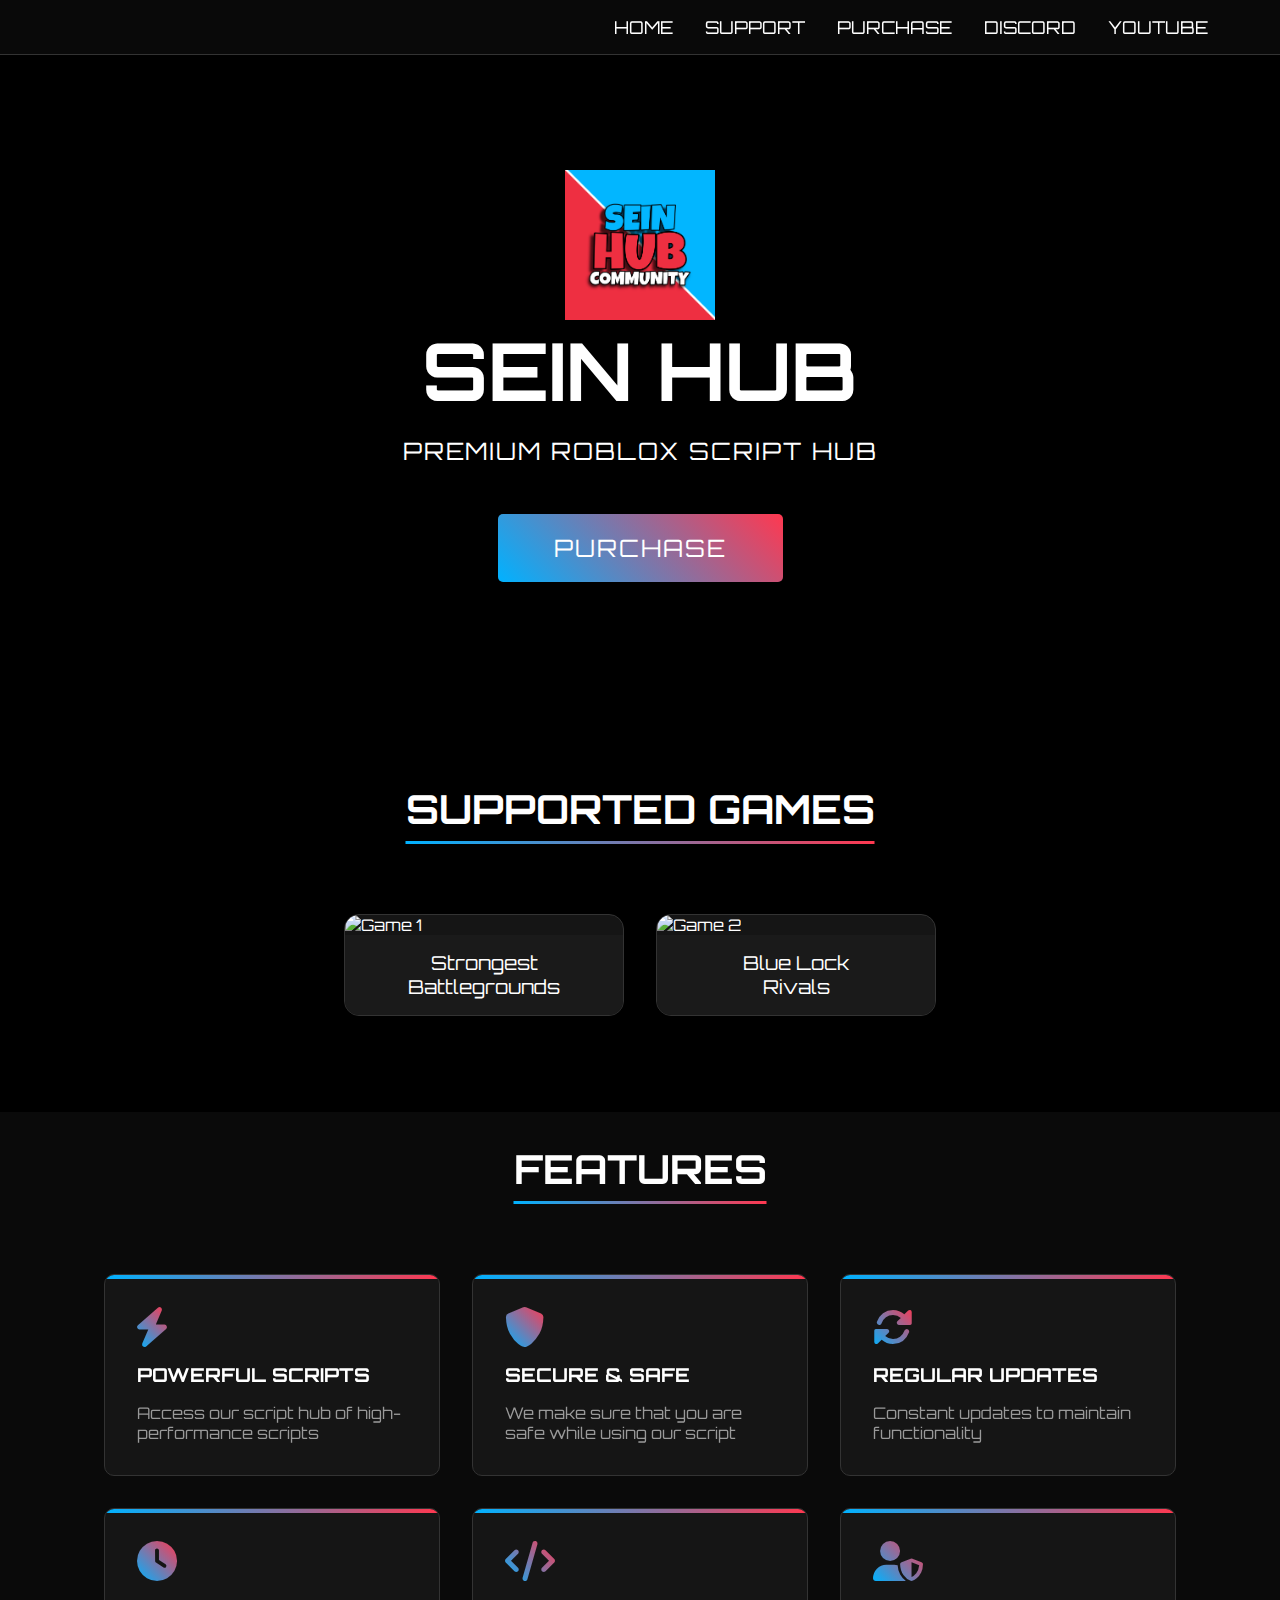
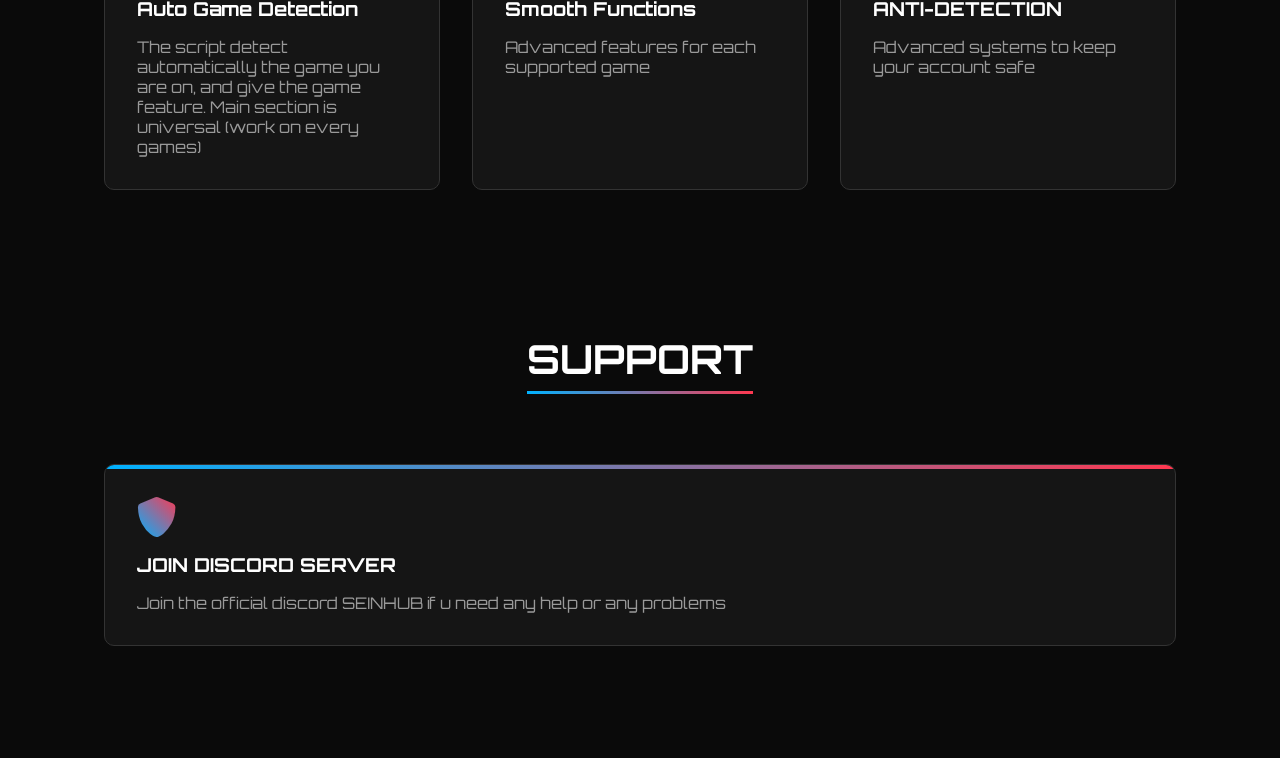
==== index.html @ d79d6f13 "Update index.html" ====
<!DOCTYPE html>
<html lang="en">
<head>
    <meta charset="UTF-8">
    <meta name="viewport" content="width=device-width, initial-scale=1.0">
    <title>SeinHub - Premium Roblox Scripts</title>
    <link rel="stylesheet" href="https://cdnjs.cloudflare.com/ajax/libs/font-awesome/6.0.0/css/all.min.css">
    <link href="https://cdn.sellix.io/static/css/embed.css" rel="stylesheet"/>
    <link rel="stylesheet" href="styles/main.css">
    <style>
        html {
            scroll-behavior: smooth;
        }
    </style>
</head>
<body>
    <nav class="navbar">
        <div class="nav-content">
            <div class="nav-links">
                <a href="#" class="nav-link">Home</a>
                <a href="#support" class="nav-link">Support</a>
                <div class="dropdown">
                    <a href="#purchase" class="nav-link">Purchase</a>
                    <div class="dropdown-content">
                        <a href="#" class="dropdown-option" data-sellix-product="678a919a40687">
                            <i class="fab fa-paypal"></i> PayPal
                        </a>
                        <a href="https://www.roblox.com/catalog/112045648677206/Whitelist" class="dropdown-option">
                            <i class="fas fa-coins"></i> Robux
                        </a>
                    </div>
                </div>
                <a href="https://discord.gg/seinhub" class="nav-link" target="_blank">Discord</a>
                <a href="https://www.youtube.com/@SynnH" class="nav-link" target="_blank">Youtube</a>
            </div>
        </div>
    </nav>
    <div id="particles-js"></div>
    <div class="content">
        <div class="hero-section">
            <div class="container">
                <header class="header">
                    <img src="styles/SeinHub Logo.jpg" alt="SeinHub Logo">
                </header>
                <h1 class="title">SEIN HUB</h1>
                <p class="description">Premium Roblox Script Hub</p>
                <button 
                    class="purchase-button"
                    data-sellix-product="678a919a40687"
                    type="submit"
                >
                    PURCHASE
                </button>
            </div>
        </div>

        <div class="games-section">
            <h2 class="section-title">Supported Games</h2>
            <div class="games-grid">
                <div class="game-card">
                    <img src="https://tr.rbxcdn.com/180DAY-1535d9cb6d8bf258bbba4d5e6522a9a0/512/512/Image/Webp/noFilter" alt="Game 1" class="game-image">
                    <div class="game-title">Strongest Battlegrounds</div>
                </div>
                <div class="game-card">
                    <img src="https://tr.rbxcdn.com/180DAY-94aefd55c4cbd1e3e840423a485dfd98/512/512/Image/Webp/noFilter" alt="Game 2" class="game-image">
                    <div class="game-title">
                        Blue Lock<br>Rivals
                    </div>
                </div>
            </div>
        </div>

        <div class="container">
            <h2 class="section-title">Features</h2>
            <div class="features">
                <div class="feature">
                    <i class="fas fa-bolt"></i>
                    <h3>POWERFUL SCRIPTS</h3>
                    <p>Access our script hub of high-performance scripts</p>
                </div>
                <div class="feature">
                    <i class="fas fa-shield-alt"></i>
                    <h3>SECURE & SAFE</h3>
                    <p>We make sure that you are safe while using our script</p>
                </div>
                <div class="feature">
                    <i class="fas fa-sync-alt"></i>
                    <h3>REGULAR UPDATES</h3>
                    <p>Constant updates to maintain functionality</p>
                </div>
                <div class="feature">
                    <i class="fas fa-clock"></i>
                    <h3>Auto Game Detection</h3>
                    <p>The script detect automatically the game you are on, and give the game feature. Main section is universal (work on every games)</p>
                </div>
                <div class="feature">
                    <i class="fas fa-code"></i>
                    <h3>Smooth Functions</h3>
                    <p>Advanced features for each supported game</p>
                </div>
                <div class="feature">
                    <i class="fas fa-user-shield"></i>
                    <h3>ANTI-DETECTION</h3>
                    <p>Advanced systems to keep your account safe</p>
                </div>
            </div>
        </div>

        <div id="support" class="container">
            <h2 class="section-title">Support</h2>
            <div class="features">
                <div class="feature">
                    <i class="fas fa-shield-alt"></i>
                    <h3>JOIN DISCORD SERVER</h3>
                    <p>Join the official discord SEINHUB if u need any help or any problems</p>
                </div>
            </div>
        </div>
    </div>

    <script src="https://cdnjs.cloudflare.com/ajax/libs/jquery/3.6.0/jquery.min.js"></script>
    <script src="https://cdn.sellix.io/static/js/embed.js"></script>
    <script src="https://cdnjs.cloudflare.com/ajax/libs/particles.js/2.0.0/particles.min.js"></script>
    <script>
        particlesJS('particles-js',
            {
                "particles": {
                    "number": {
                        "value": 80,
                        "density": {
                            "enable": true,
                            "value_area": 800
                        }
                    },
                    "color": {
                        "value": ["#00b2ff", "#ff3850"]
                    },
                    "shape": {
                        "type": "circle"
                    },
                    "opacity": {
                        "value": 0.5,
                        "random": false
                    },
                    "size": {
                        "value": 3,
                        "random": true
                    },
                    "line_linked": {
                        "enable": true,
                        "distance": 150,
                        "color": "#ffffff",
                        "opacity": 0.2,
                        "width": 1
                    },
                    "move": {
                        "enable": true,
                        "speed": 6,
                        "direction": "none",
                        "random": false,
                        "straight": false,
                        "out_mode": "out",
                        "bounce": false
                    }
                },
                "interactivity": {
                    "detect_on": "canvas",
                    "events": {
                        "onhover": {
                            "enable": true,
                            "mode": "repulse"
                        },
                        "onclick": {
                            "enable": true,
                            "mode": "push"
                        },
                        "resize": true
                    }
                },
                "retina_detect": true
            }
        );
    </script>
</body>
</html>
---- styles/main.css ----
@import url('https://fonts.googleapis.com/css2?family=Orbitron:wght@400;700&display=swap');

:root {
    --sein-blue: #00b2ff;
    --sein-red: #ff3850;
    --dark-bg: #0a0a0a;
    --card-bg: #151515;
}

* {
    margin: 0;
    padding: 0;
    box-sizing: border-box;
}

body {
    background: var(--dark-bg);
    font-family: 'Orbitron', sans-serif;
    min-height: 100vh;
    color: #ffffff;
}

header.header img {
    width: 150px;
    display: block;
    margin: 0 auto;
}

#particles-js {
    position: fixed;
    top: 0;
    left: 0;
    width: 100%;
    height: 100%;
    z-index: 1;
    opacity: 0.5;
}

.content {
    position: relative;
    z-index: 2;
}

.container {
    max-width: 1200px;
    margin: 0 auto;
    padding: 2rem;
}

.hero-section {
    min-height: 80vh;
    display: flex;
    flex-direction: column;
    justify-content: center;
    align-items: center;
    padding: 4rem 2rem;
    background: #000;
    position: relative;
    overflow: hidden;
    padding-top: 6rem;
}

.hero-section::before {
    content: '';
    position: absolute;
    top: 0;
    left: 0;
    width: 100%;
    height: 100%;
    background: none;
    opacity: 0;
}

.title {
    font-size: 5rem;
    font-weight: bold;
    margin-bottom: 1rem;
    text-shadow: 2px 2px 4px rgba(0, 0, 0, 0.3);
    text-transform: uppercase;
    background: none;
    -webkit-background-clip: initial;
    -webkit-text-fill-color: initial;
    color: #ffffff;
    text-align: center;
}

.description {
    font-size: 1.5rem;
    margin-bottom: 3rem;
    color: #ffffff;
    text-transform: uppercase;
    letter-spacing: 2px;
}

.features {
    display: grid;
    grid-template-columns: repeat(auto-fit, minmax(250px, 1fr));
    gap: 2rem;
    margin-bottom: 3rem;
    padding: 2rem;
}

.feature {
    padding: 2rem;
    background: var(--card-bg);
    border-radius: 10px;
    border: 1px solid #333;
    transition: transform 0.3s ease, box-shadow 0.3s ease;
    position: relative;
    overflow: hidden;
}

.feature::before {
    content: '';
    position: absolute;
    top: 0;
    left: 0;
    width: 100%;
    height: 4px;
    background: linear-gradient(90deg, var(--sein-blue), var(--sein-red));
}

.feature:hover {
    transform: translateY(-5px);
    box-shadow: 0 10px 20px rgba(0, 0, 0, 0.3);
}

.feature i {
    font-size: 2.5rem;
    background: linear-gradient(45deg, var(--sein-blue), var(--sein-red));
    -webkit-background-clip: text;
    -webkit-text-fill-color: transparent;
    margin-bottom: 1rem;
}

.feature h3 {
    font-size: 1.2rem;
    margin-bottom: 1rem;
    color: #ffffff;
}

.feature p {
    color: #999;
}

.games-section {
    padding: 4rem 2rem;
    background: #000;
}

.section-title {
    font-size: 2.5rem;
    margin-bottom: 3rem;
    text-align: center;
    color: #fff;
    text-transform: uppercase;
    position: relative;
    display: inline-block;
    left: 50%;
    transform: translateX(-50%);
}

.section-title::after {
    content: '';
    position: absolute;
    bottom: -10px;
    left: 0;
    width: 100%;
    height: 3px;
    background: linear-gradient(90deg, var(--sein-blue), var(--sein-red));
}

.games-grid {
    display: flex;
    flex-wrap: wrap;
    justify-content: center;
    gap: 2rem;
    padding: 2rem;
    max-width: 1200px;
    margin: 0 auto;
}

.game-card {
    background: var(--card-bg);
    border-radius: 15px;
    overflow: hidden;
    border: 1px solid #333;
    transition: transform 0.3s ease, box-shadow 0.3s ease;
    position: relative;
    width: 280px;
    flex-grow: 0;
    flex-shrink: 0;
}

.game-card::before {
    content: '';
    position: absolute;
    top: 0;
    left: 0;
    width: 100%;
    height: 100%;
    background: linear-gradient(45deg, var(--sein-red), var(--sein-blue));
    opacity: 0;
    transition: opacity 0.3s ease;
    z-index: 1;
}

.game-card:hover {
    transform: translateY(-10px);
    box-shadow: 0 10px 20px rgba(0, 0, 0, 0.3);
}

.game-card:hover::before {
    opacity: 0.1;
}

.game-image {
    width: 100%;
    height: 200px;
    object-fit: cover;
}

.game-title {
    padding: 1rem;
    font-size: 1.2rem;
    text-align: center;
    background: #1a1a1a;
    color: #fff;
    position: relative;
    z-index: 2;
}

.purchase-button {
    background: var(--dark-bg);
    color: #fff;
    padding: 1.2rem 3.5rem;
    border: none;
    border-radius: 5px;
    font-size: 1.5rem;
    cursor: pointer;
    font-family: 'Orbitron', sans-serif;
    text-transform: uppercase;
    letter-spacing: 2px;
    transition: all 0.3s ease;
    position: relative;
    overflow: hidden;
    margin-top: 2rem;
    z-index: 1;
    display: block;
    margin: 0 auto;
}

.purchase-button::before {
    content: '';
    position: absolute;
    top: 0;
    left: 0;
    width: 100%;
    height: 100%;
    background: linear-gradient(45deg, var(--sein-blue), var(--sein-red));
    opacity: 1;
    z-index: -1;
    transition: opacity 0.3s ease;
}

.purchase-button:hover {
    transform: scale(1.05);
    box-shadow: 0 0 20px rgba(255, 255, 255, 0.2);
}

.purchase-button:hover::before {
    opacity: 0.8;
}

/* New Navbar Styles */
.navbar {
    position: fixed;
    top: 0;
    left: 0;
    width: 100%;
    background: rgba(10, 10, 10, 0.95);
    backdrop-filter: blur(10px);
    z-index: 1000;
    border-bottom: 1px solid #333;
}

.nav-content {
    max-width: 1200px;
    margin: 0 auto;
    display: flex;
    justify-content: flex-end;
    align-items: center;
    padding: 1rem 2rem;
}

.nav-links {
    display: flex;
    gap: 2rem;
    align-items: center;
}

.nav-link {
    color: #fff;
    text-decoration: none;
    font-size: 1.1rem;
    text-transform: uppercase;
    transition: color 0.3s ease;
}

.nav-link:hover {
    color: var(--sein-blue);
}

/* Dropdown Styles */
.dropdown {
    position: relative;
    display: inline-block;
}

.dropdown-content {
    display: none;
    position: absolute;
    top: 100%;
    right: 0;
    background: #151515;
    min-width: 160px;
    border: 1px solid #333;
    border-radius: 5px;
    overflow: hidden;
}

.dropdown:hover .dropdown-content {
    display: block;
}

.dropdown-option {
    padding: 1rem;
    color: #fff;
    text-decoration: none;
    display: block;
    transition: background 0.3s ease;
}

.dropdown-option:hover {
    background: #252525;
}

/* Centered Games Grid */
.games-grid {
    display: flex;
    flex-wrap: wrap;
    justify-content: center;
    gap: 2rem;
    padding: 2rem;
    max-width: 1200px;
    margin: 0 auto;
}

.game-card {
    width: 280px;
    flex-grow: 0;
    flex-shrink: 0;
}

/* Adjust hero section for navbar */
.hero-section {
    padding-top: 6rem;
}

/* Purchase Section */
#purchase {
    scroll-margin-top: 80px;
}
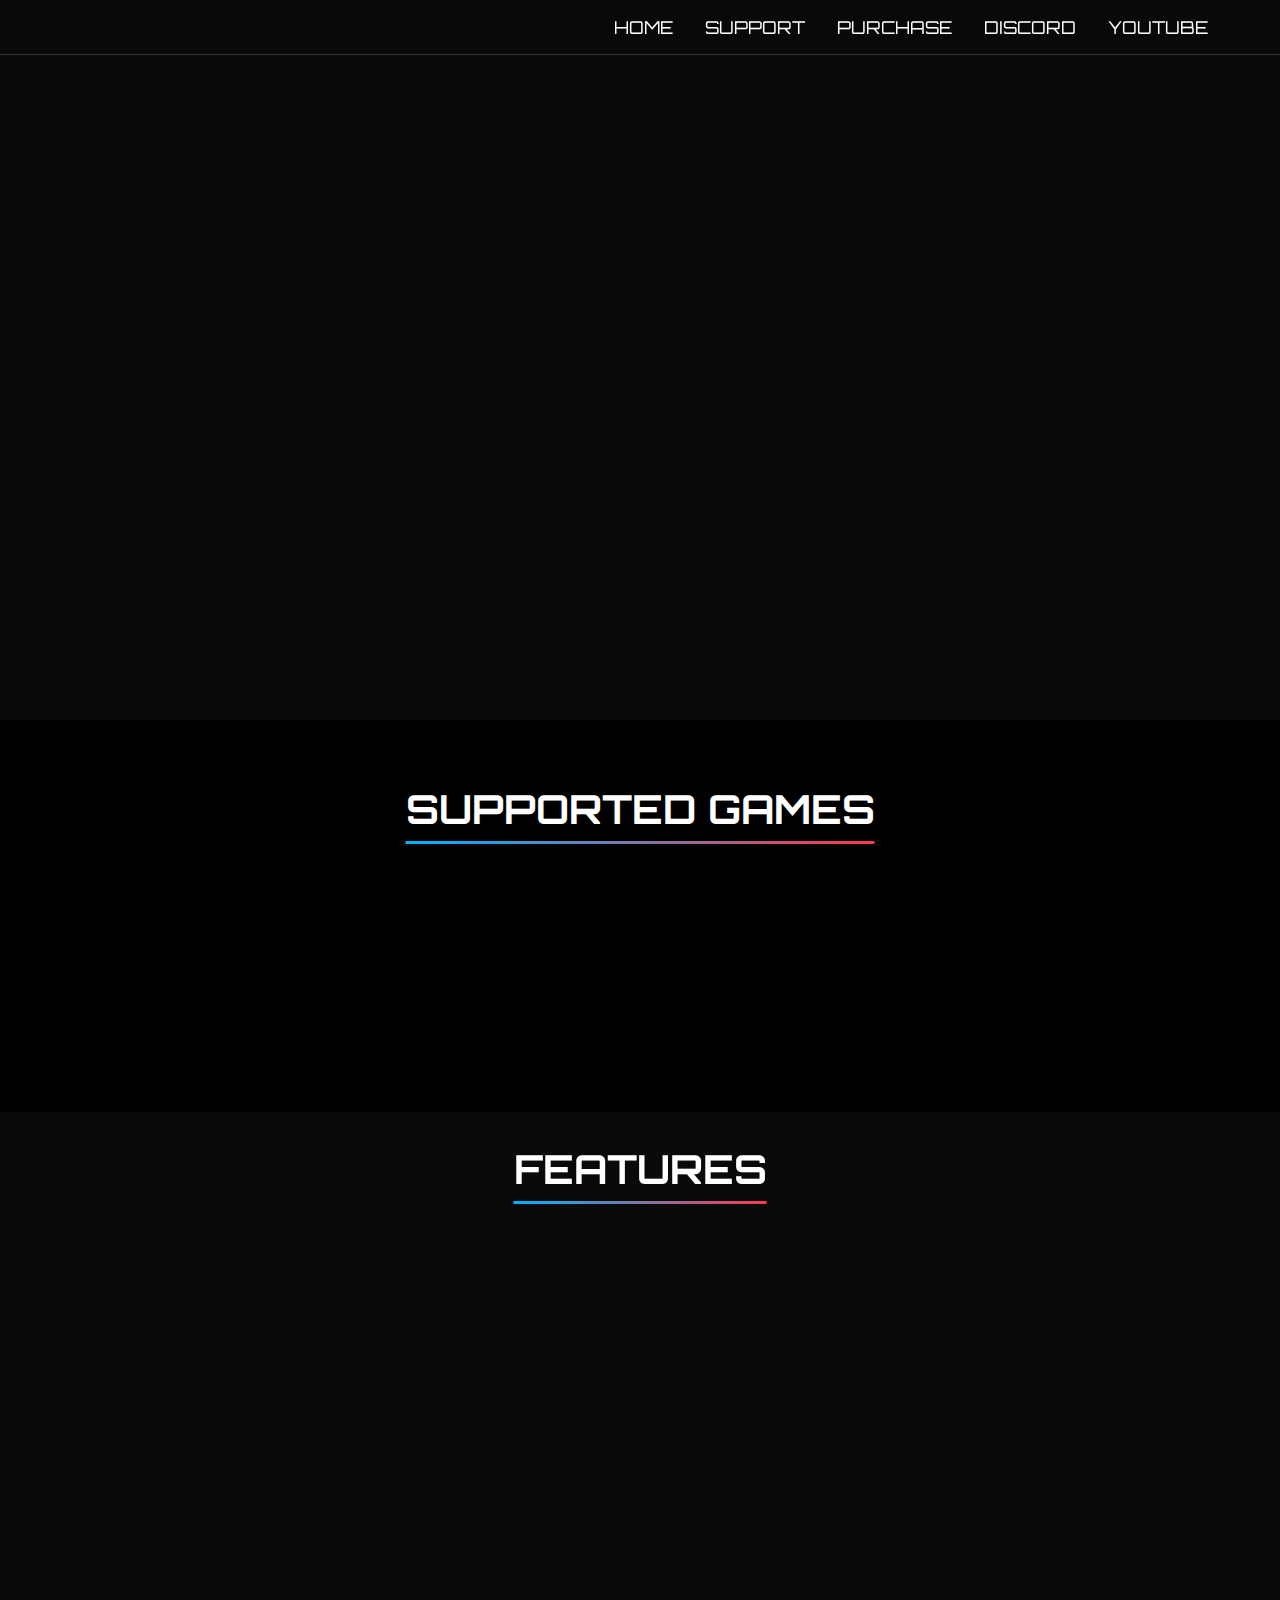
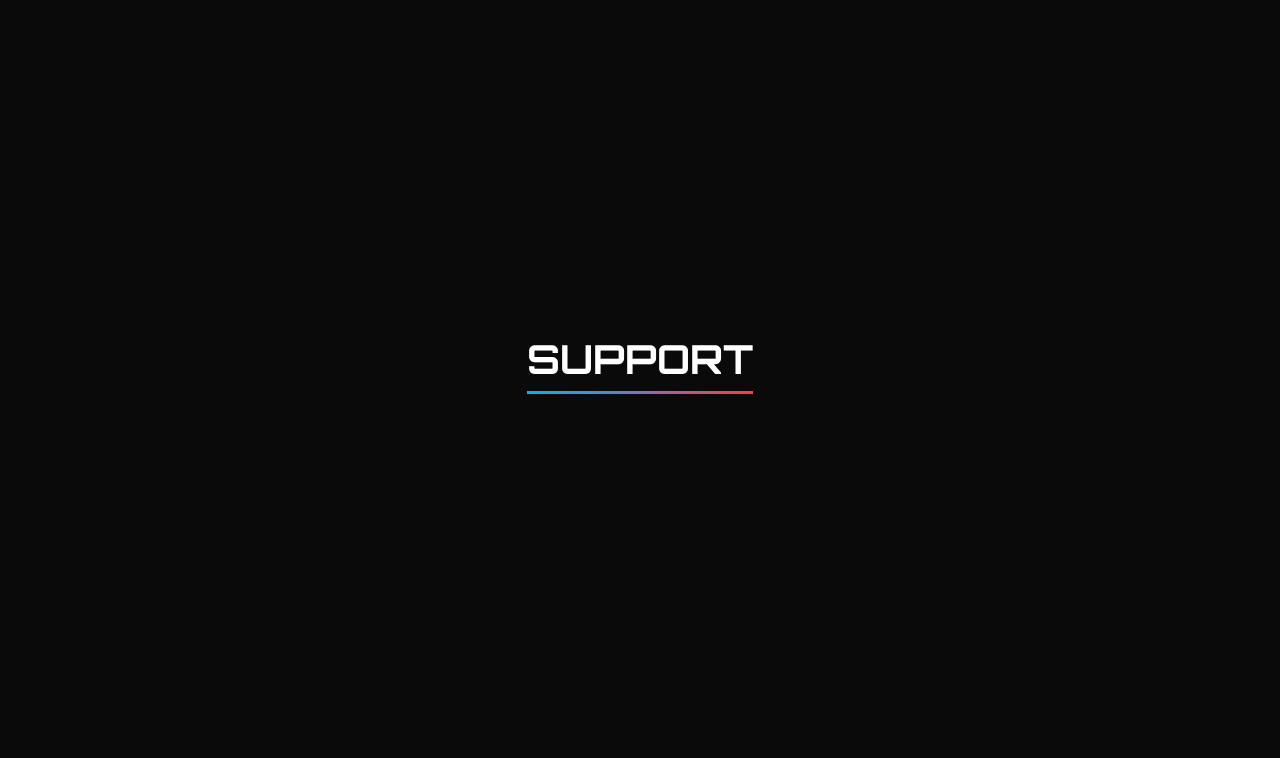
==== commit d166cce1: "Update index.html" ====
--- a/index.html
+++ b/index.html
@@ -7,13 +7,155 @@
     <link rel="stylesheet" href="https://cdnjs.cloudflare.com/ajax/libs/font-awesome/6.0.0/css/all.min.css">
     <link href="https://cdn.sellix.io/static/css/embed.css" rel="stylesheet"/>
     <link rel="stylesheet" href="styles/main.css">
+    <link rel="icon" type="image/png" href="styles/SeinHub Logo.jpg">
     <style>
         html {
             scroll-behavior: smooth;
         }
+
+        @keyframes fadeInUp {
+            from {
+                opacity: 0;
+                transform: translateY(20px);
+            }
+            to {
+                opacity: 1;
+                transform: translateY(0);
+            }
+        }
+
+        @keyframes fadeIn {
+            from {
+                opacity: 0;
+            }
+            to {
+                opacity: 1;
+            }
+        }
+
+        @keyframes scaleIn {
+            from {
+                opacity: 0;
+                transform: scale(0.9);
+            }
+            to {
+                opacity: 1;
+                transform: scale(1);
+            }
+        }
+
+        .loader-wrapper {
+            position: fixed;
+            top: 0;
+            left: 0;
+            width: 100%;
+            height: 100%;
+            background: #121212;
+            display: flex;
+            justify-content: center;
+            align-items: center;
+            z-index: 9999;
+            transition: opacity 0.5s;
+        }
+
+        .loader {
+            width: 50px;
+            height: 50px;
+            border: 5px solid #f3f3f3;
+            border-top: 5px solid #00b2ff;
+            border-radius: 50%;
+            animation: spin 1s linear infinite;
+        }
+
+        @keyframes spin {
+            0% { transform: rotate(0deg); }
+            100% { transform: rotate(360deg); }
+        }
+
+        .navbar {
+            animation: fadeIn 0.8s ease-out;
+        }
+
+        .hero-section {
+            animation: fadeInUp 1s ease-out 0.3s;
+            opacity: 0;
+            animation-fill-mode: forwards;
+        }
+
+        .header img {
+            animation: scaleIn 1.2s ease-out 0.5s;
+            opacity: 0;
+            animation-fill-mode: forwards;
+        }
+
+        .title {
+            animation: fadeInUp 1s ease-out 0.7s;
+            opacity: 0;
+            animation-fill-mode: forwards;
+        }
+
+        .description {
+            animation: fadeInUp 1s ease-out 0.9s;
+            opacity: 0;
+            animation-fill-mode: forwards;
+        }
+
+        .purchase-button {
+            animation: fadeInUp 1s ease-out 1.1s;
+            opacity: 0;
+            animation-fill-mode: forwards;
+        }
+
+        .game-card {
+            animation: scaleIn 0.6s ease-out;
+            opacity: 0;
+            animation-fill-mode: forwards;
+        }
+
+        .feature {
+            animation: fadeInUp 0.6s ease-out;
+            opacity: 0;
+            animation-fill-mode: forwards;
+        }
+
+        .features .feature:nth-child(1) { animation-delay: 0.2s; }
+        .features .feature:nth-child(2) { animation-delay: 0.4s; }
+        .features .feature:nth-child(3) { animation-delay: 0.6s; }
+        .features .feature:nth-child(4) { animation-delay: 0.8s; }
+        .features .feature:nth-child(5) { animation-delay: 1.0s; }
+        .features .feature:nth-child(6) { animation-delay: 1.2s; }
+
+        .feature {
+            transition: transform 0.3s ease;
+        }
+
+        .feature:hover {
+            transform: translateY(-5px);
+        }
+
+        .game-card {
+            transition: transform 0.3s ease;
+        }
+
+        .game-card:hover {
+            transform: scale(1.05);
+        }
+
+        .purchase-button {
+            transition: transform 0.3s ease, background-color 0.3s ease;
+        }
+
+        .purchase-button:hover {
+            transform: scale(1.05);
+            background-color: #ff4d6a;
+        }
     </style>
 </head>
 <body>
+    <div class="loader-wrapper">
+        <div class="loader"></div>
+    </div>
+
     <nav class="navbar">
         <div class="nav-content">
             <div class="nav-links">
@@ -122,6 +264,30 @@
     <script src="https://cdn.sellix.io/static/js/embed.js"></script>
     <script src="https://cdnjs.cloudflare.com/ajax/libs/particles.js/2.0.0/particles.min.js"></script>
     <script>
+        window.addEventListener('load', function() {
+            const loader = document.querySelector('.loader-wrapper');
+            loader.style.opacity = '0';
+            setTimeout(() => {
+                loader.style.display = 'none';
+            }, 500);
+        });
+
+        function revealOnScroll() {
+            const elements = document.querySelectorAll('.feature, .game-card');
+            elements.forEach(element => {
+                const elementTop = element.getBoundingClientRect().top;
+                const elementVisible = 150;
+                
+                if (elementTop < window.innerHeight - elementVisible) {
+                    element.style.opacity = '1';
+                    element.style.transform = 'translateY(0)';
+                }
+            });
+        }
+
+        window.addEventListener('scroll', revealOnScroll);
+        window.addEventListener('load', revealOnScroll);
+
         particlesJS('particles-js',
             {
                 "particles": {
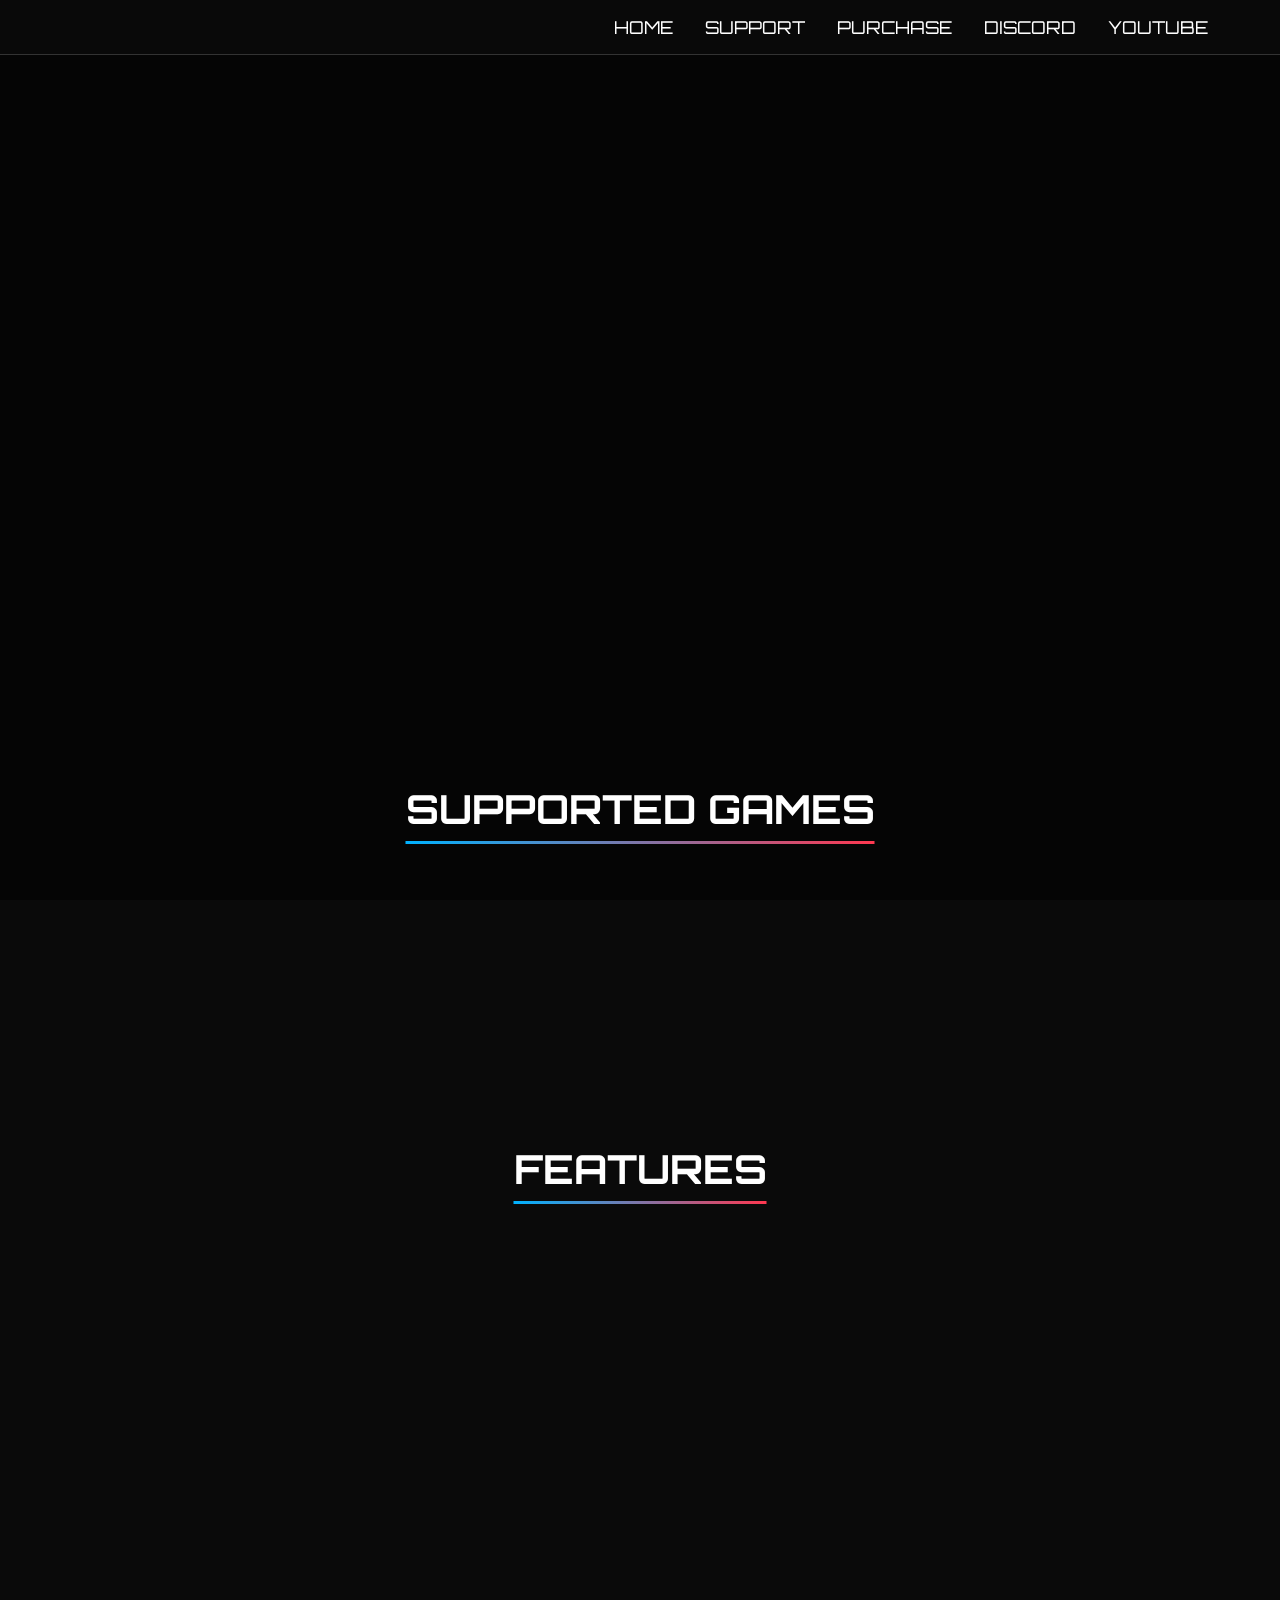
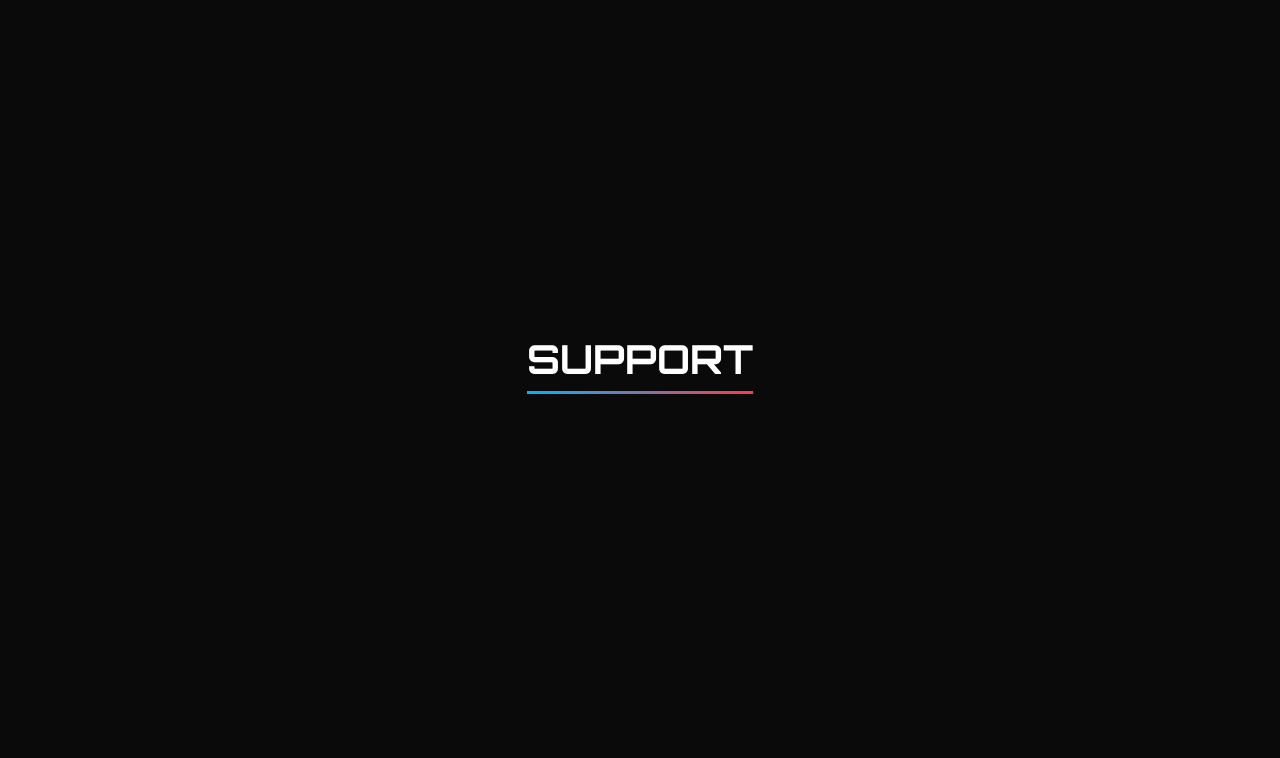
==== commit fb345f94: "Update index.html" ====
--- a/index.html
+++ b/index.html
@@ -3,9 +3,10 @@
 <head>
     <meta charset="UTF-8">
     <meta name="viewport" content="width=device-width, initial-scale=1.0">
-    <title>SeinHub - Premium Roblox Scripts</title>
+    <title>SeinHub - Roblox Scripts Hub</title>
     <link rel="stylesheet" href="https://cdnjs.cloudflare.com/ajax/libs/font-awesome/6.0.0/css/all.min.css">
     <link href="https://cdn.sellix.io/static/css/embed.css" rel="stylesheet"/>
+    <link href="https://fonts.googleapis.com/css2?family=Balthazar&display=swap" rel="stylesheet">
     <link rel="stylesheet" href="styles/main.css">
     <link rel="icon" type="image/png" href="styles/SeinHub Logo.jpg">
     <style>
--- a/styles/main.css
+++ b/styles/main.css
@@ -34,6 +34,7 @@
     height: 100%;
     z-index: 1;
     opacity: 0.5;
+    background: #000;
 }
 
 .content {
@@ -54,7 +55,6 @@
     justify-content: center;
     align-items: center;
     padding: 4rem 2rem;
-    background: #000;
     position: relative;
     overflow: hidden;
     padding-top: 6rem;
@@ -145,7 +145,6 @@
 
 .games-section {
     padding: 4rem 2rem;
-    background: #000;
 }
 
 .section-title {
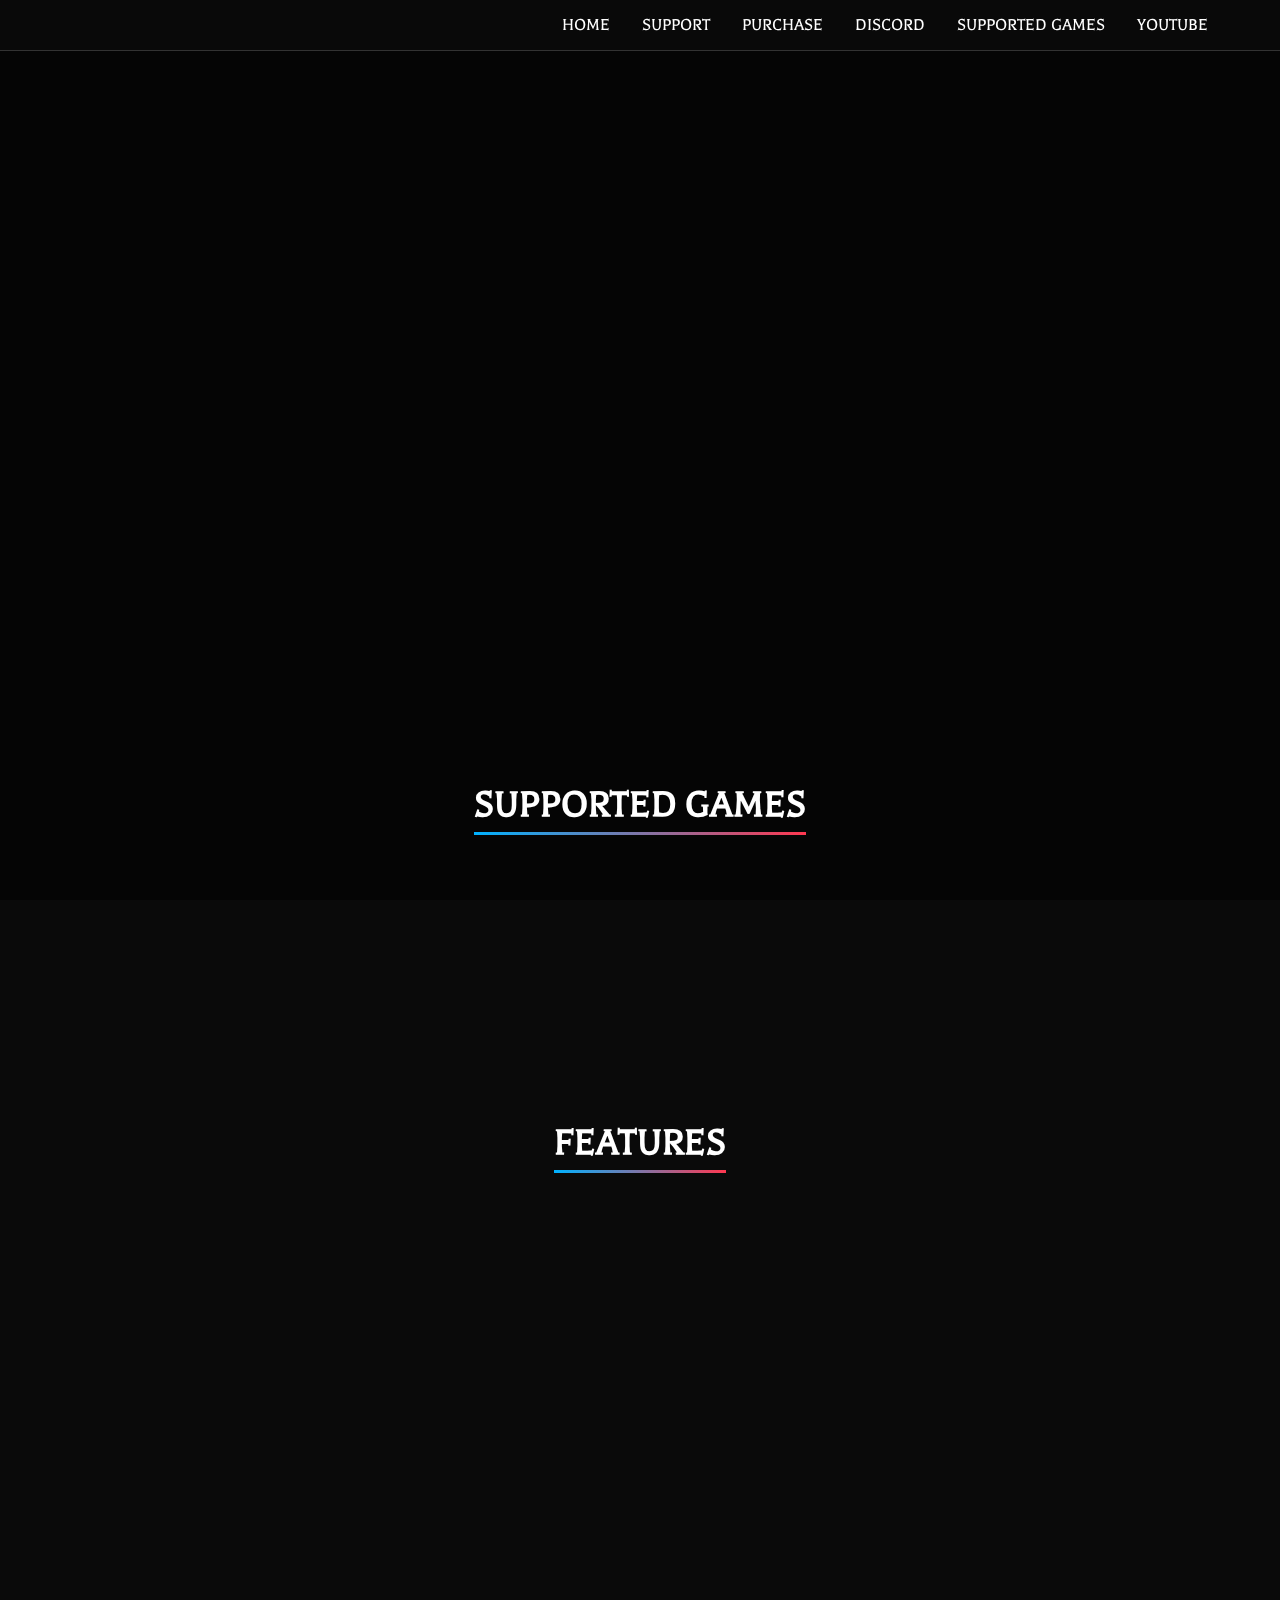
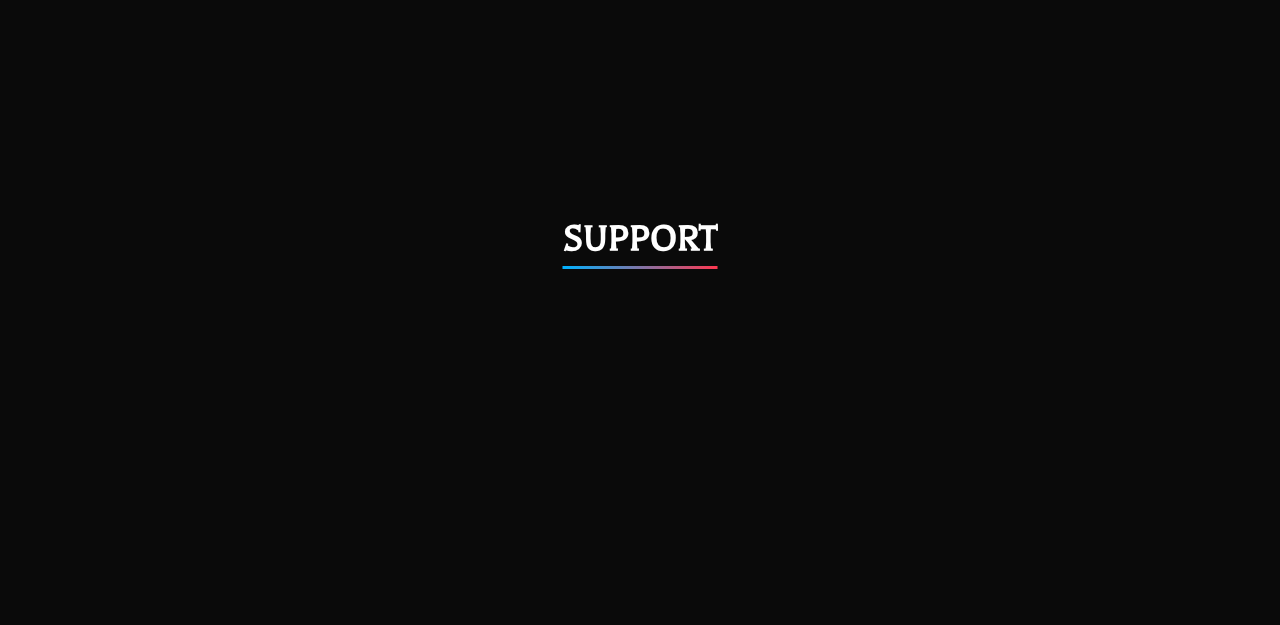
==== commit efe3302a: "Update index.html" ====
--- a/index.html
+++ b/index.html
@@ -73,6 +73,82 @@
             100% { transform: rotate(360deg); }
         }
 
+        .modal {
+            display: none;
+            position: fixed;
+            top: 0;
+            left: 0;
+            width: 100%;
+            height: 100%;
+            background-color: rgba(0, 0, 0, 0.7);
+            z-index: 10000;
+            justify-content: center;
+            align-items: center;
+        }
+
+        .modal-content {
+            background-color: #1a1a1a;
+            padding: 2rem;
+            border-radius: 10px;
+            max-width: 400px;
+            width: 90%;
+            position: relative;
+            animation: scaleIn 0.3s ease-out;
+            border: 1px solid #333;
+        }
+
+        .modal-title {
+            color: white;
+            font-family: 'Balthazar', serif;
+            text-align: center;
+            font-size: 24px;
+            margin-bottom: 1.5rem;
+        }
+
+        .payment-options {
+            display: flex;
+            flex-direction: column;
+            gap: 1rem;
+        }
+
+        .payment-button {
+            padding: 1rem;
+            border: none;
+            border-radius: 5px;
+            background-color: #2a2a2a;
+            color: white;
+            cursor: pointer;
+            font-family: 'Balthazar', serif;
+            display: flex;
+            align-items: center;
+            justify-content: center;
+            gap: 10px;
+            transition: all 0.3s ease;
+        }
+
+        .payment-button:hover {
+            background-color: #3a3a3a;
+            transform: translateY(-2px);
+        }
+
+        .payment-button i {
+            font-size: 1.2em;
+        }
+
+        .close-modal {
+            position: absolute;
+            right: 15px;
+            top: 15px;
+            color: #666;
+            font-size: 24px;
+            cursor: pointer;
+            transition: color 0.3s ease;
+        }
+
+        .close-modal:hover {
+            color: #fff;
+        }
+
         .navbar {
             animation: fadeIn 0.8s ease-out;
         }
@@ -162,23 +238,16 @@
             <div class="nav-links">
                 <a href="#" class="nav-link">Home</a>
                 <a href="#support" class="nav-link">Support</a>
-                <div class="dropdown">
-                    <a href="#purchase" class="nav-link">Purchase</a>
-                    <div class="dropdown-content">
-                        <a href="#" class="dropdown-option" data-sellix-product="678a919a40687">
-                            <i class="fab fa-paypal"></i> PayPal
-                        </a>
-                        <a href="https://www.roblox.com/catalog/112045648677206/Whitelist" class="dropdown-option">
-                            <i class="fas fa-coins"></i> Robux
-                        </a>
-                    </div>
-                </div>
+                <a href="#" class="nav-link" id="navPurchaseBtn">Purchase</a>
                 <a href="https://discord.gg/seinhub" class="nav-link" target="_blank">Discord</a>
+                <a href="#supported-games" class="nav-link">SUPPORTED GAMES</a>
                 <a href="https://www.youtube.com/@SynnH" class="nav-link" target="_blank">Youtube</a>
             </div>
         </div>
     </nav>
+
     <div id="particles-js"></div>
+
     <div class="content">
         <div class="hero-section">
             <div class="container">
@@ -187,17 +256,13 @@
                 </header>
                 <h1 class="title">SEIN HUB</h1>
                 <p class="description">Premium Roblox Script Hub</p>
-                <button 
-                    class="purchase-button"
-                    data-sellix-product="678a919a40687"
-                    type="submit"
-                >
+                <button class="purchase-button" id="purchaseBtn">
                     PURCHASE
                 </button>
             </div>
         </div>
 
-        <div class="games-section">
+        <div id="supported-games" class="games-section">
             <h2 class="section-title">Supported Games</h2>
             <div class="games-grid">
                 <div class="game-card">
@@ -257,6 +322,23 @@
                     <h3>JOIN DISCORD SERVER</h3>
                     <p>Join the official discord SEINHUB if u need any help or any problems</p>
                 </div>
+            </div>
+        </div>
+    </div>
+
+    <div class="modal" id="paymentModal">
+        <div class="modal-content">
+            <span class="close-modal">&times;</span>
+            <h2 class="modal-title">Choose Your Payment Method</h2>
+            <div class="payment-options">
+                <button class="payment-button" data-sellix-product="678a919a40687">
+                    <i class="fab fa-paypal"></i>
+                    PayPal
+                </button>
+                <button class="payment-button" id="robuxButton">
+                    <i class="fas fa-coins"></i>
+                    Robux
+                </button>
             </div>
         </div>
     </div>
@@ -271,6 +353,34 @@
             setTimeout(() => {
                 loader.style.display = 'none';
             }, 500);
+        });
+
+        const modal = document.getElementById('paymentModal');
+        const purchaseBtn = document.getElementById('purchaseBtn');
+        const navPurchaseBtn = document.getElementById('navPurchaseBtn');
+        const closeBtn = document.querySelector('.close-modal');
+        const robuxBtn = document.getElementById('robuxButton');
+
+        function openModal() {
+            modal.style.display = 'flex';
+        }
+
+        function closeModal() {
+            modal.style.display = 'none';
+        }
+
+        purchaseBtn.addEventListener('click', openModal);
+        navPurchaseBtn.addEventListener('click', openModal);
+        closeBtn.addEventListener('click', closeModal);
+
+        robuxBtn.addEventListener('click', () => {
+            window.location.href = 'https://www.roblox.com/catalog/112045648677206/Whitelist';
+        });
+
+        window.addEventListener('click', (e) => {
+            if (e.target === modal) {
+                closeModal();
+            }
         });
 
         function revealOnScroll() {
--- a/styles/main.css
+++ b/styles/main.css
@@ -15,7 +15,7 @@
 
 body {
     background: var(--dark-bg);
-    font-family: 'Orbitron', sans-serif;
+    font-family: 'Balthazar', sans-serif;
     min-height: 100vh;
     color: #ffffff;
 }
@@ -223,7 +223,6 @@
     padding: 1rem;
     font-size: 1.2rem;
     text-align: center;
-    background: #1a1a1a;
     color: #fff;
     position: relative;
     z-index: 2;
@@ -237,7 +236,7 @@
     border-radius: 5px;
     font-size: 1.5rem;
     cursor: pointer;
-    font-family: 'Orbitron', sans-serif;
+    font-family: 'Balthazar', sans-serif;
     text-transform: uppercase;
     letter-spacing: 2px;
     transition: all 0.3s ease;
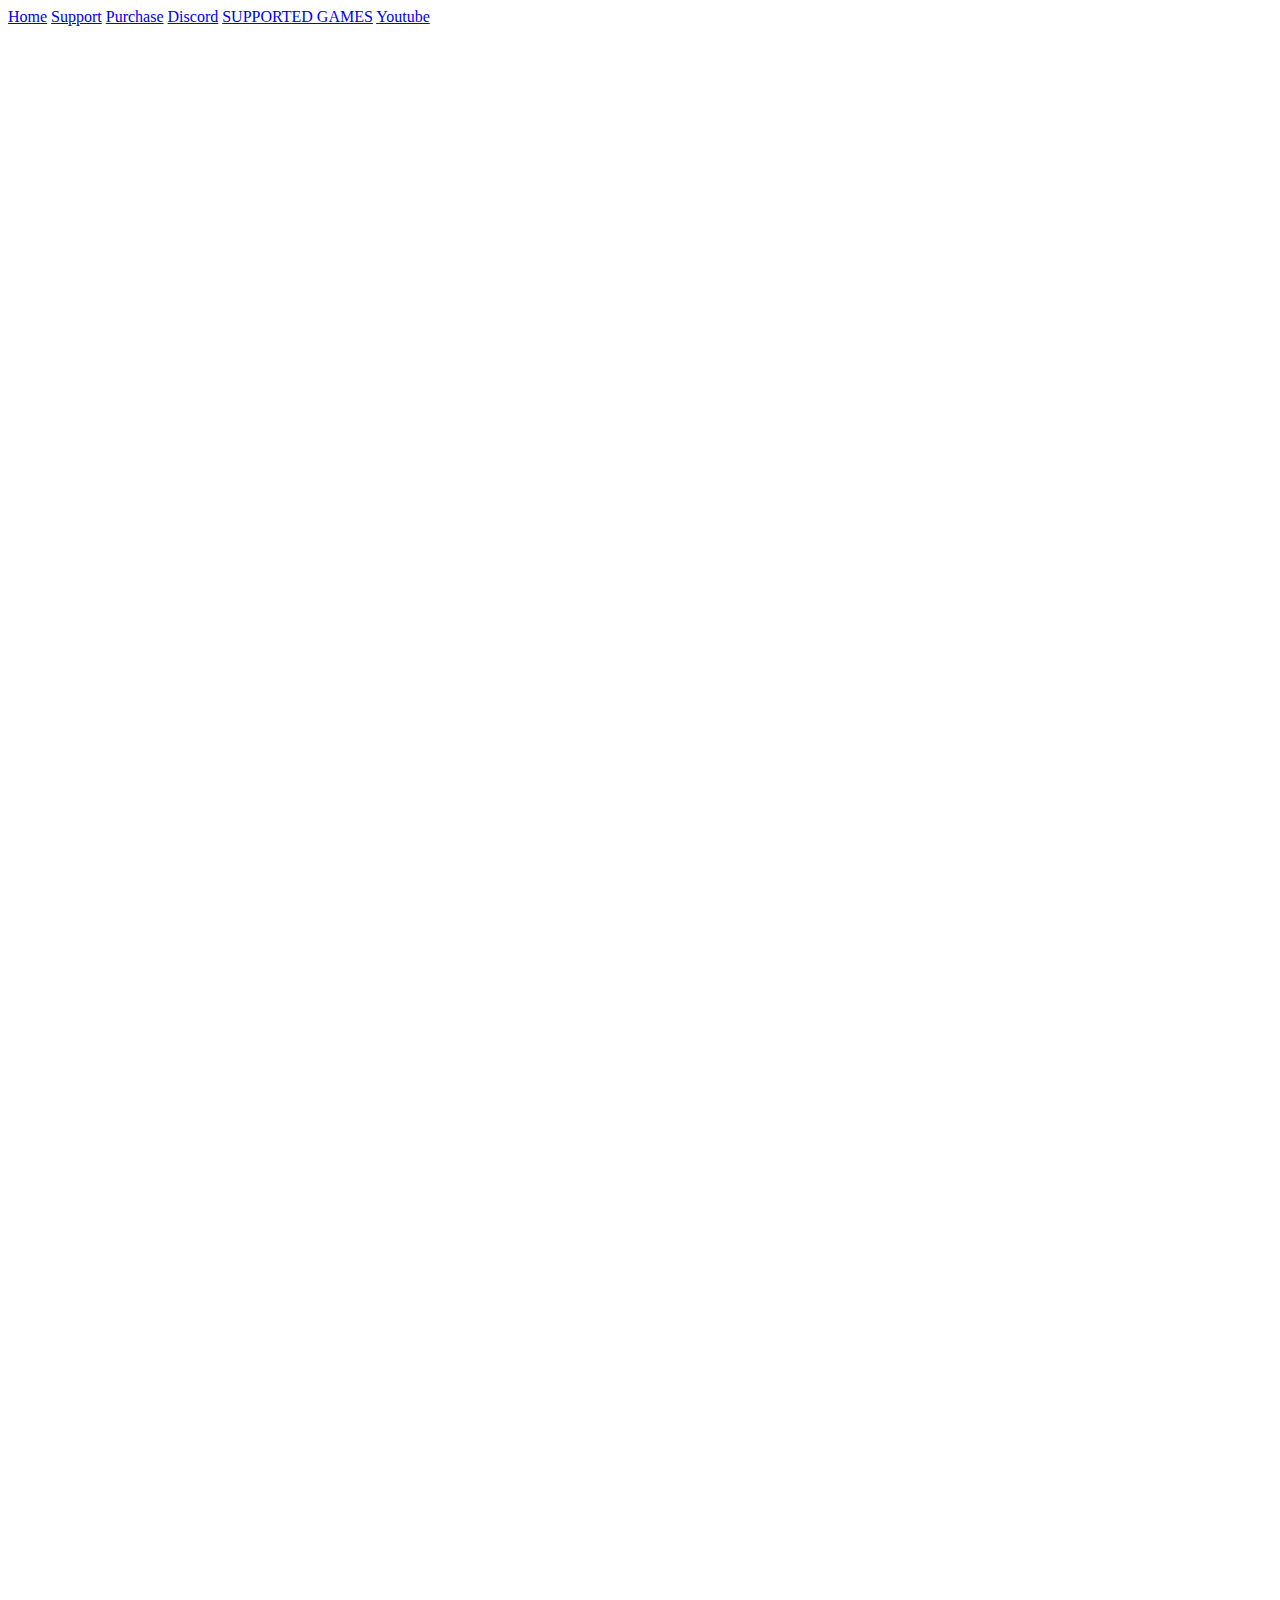
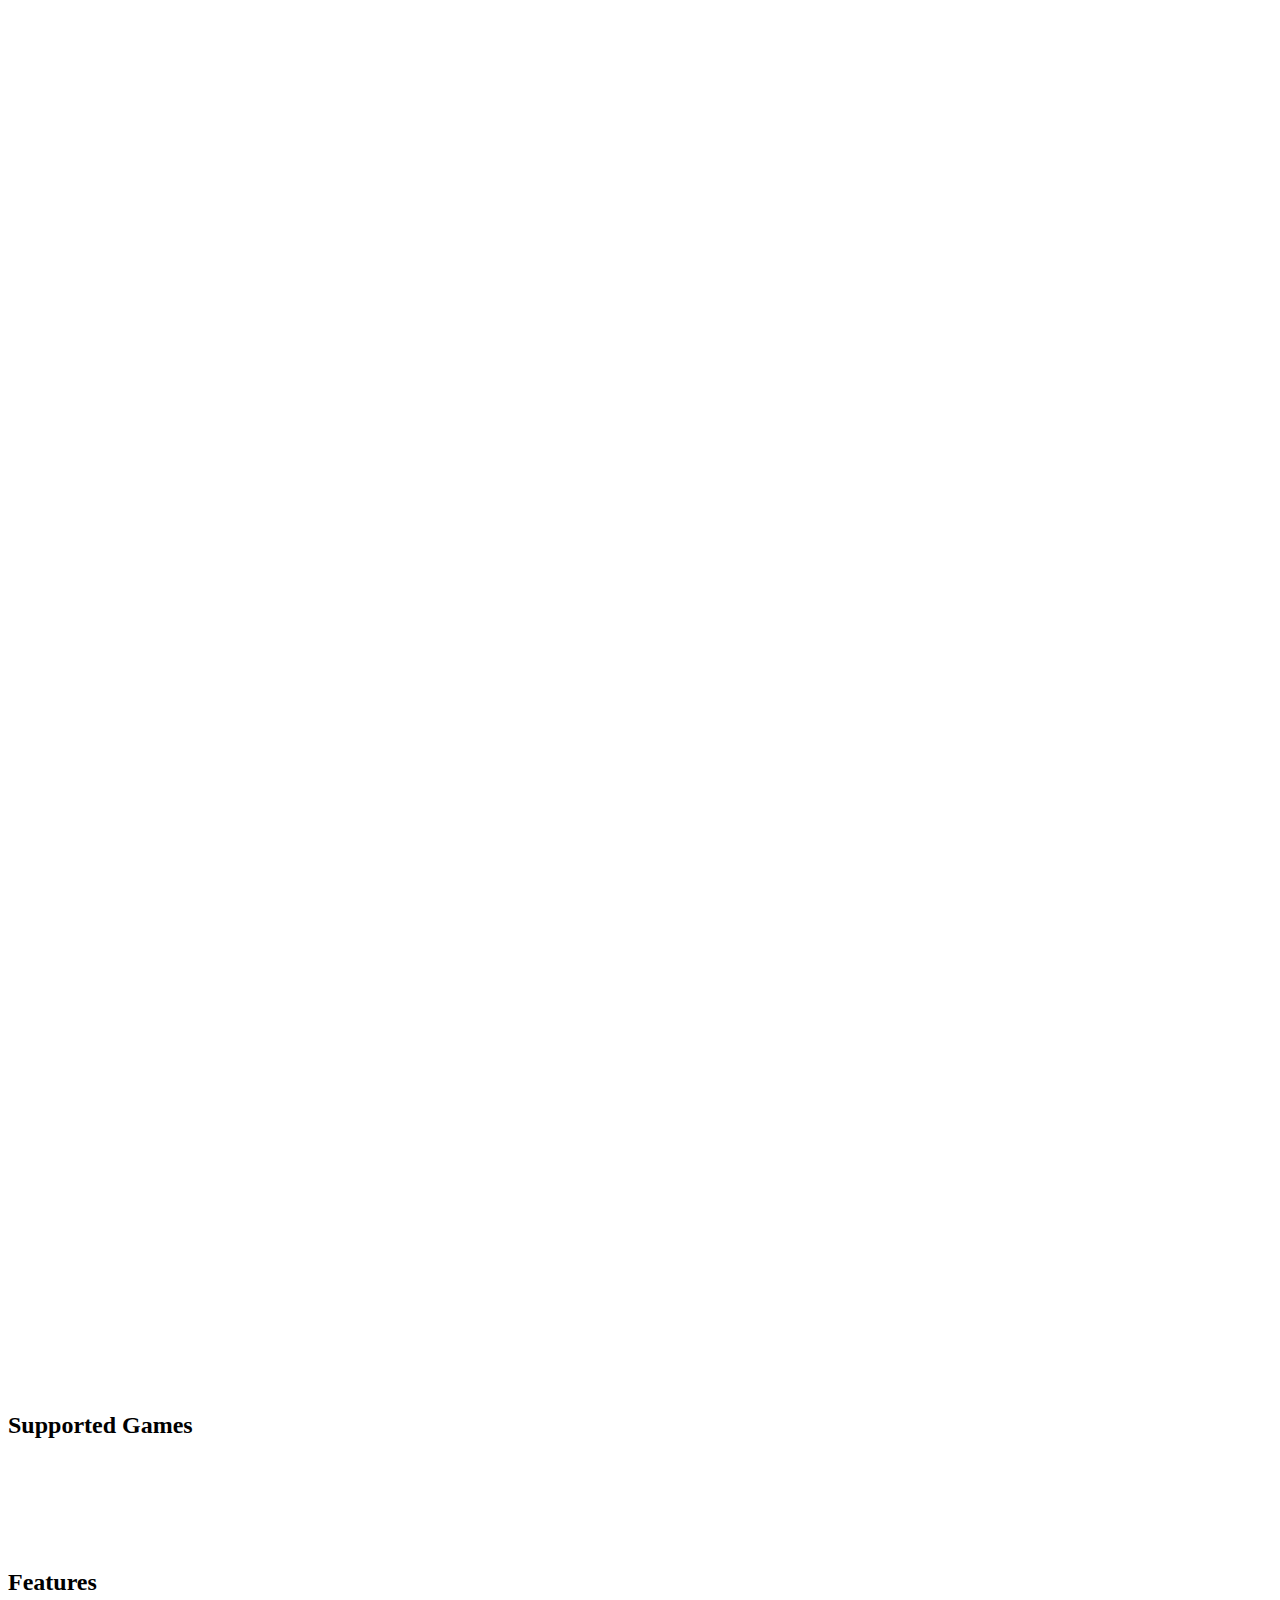
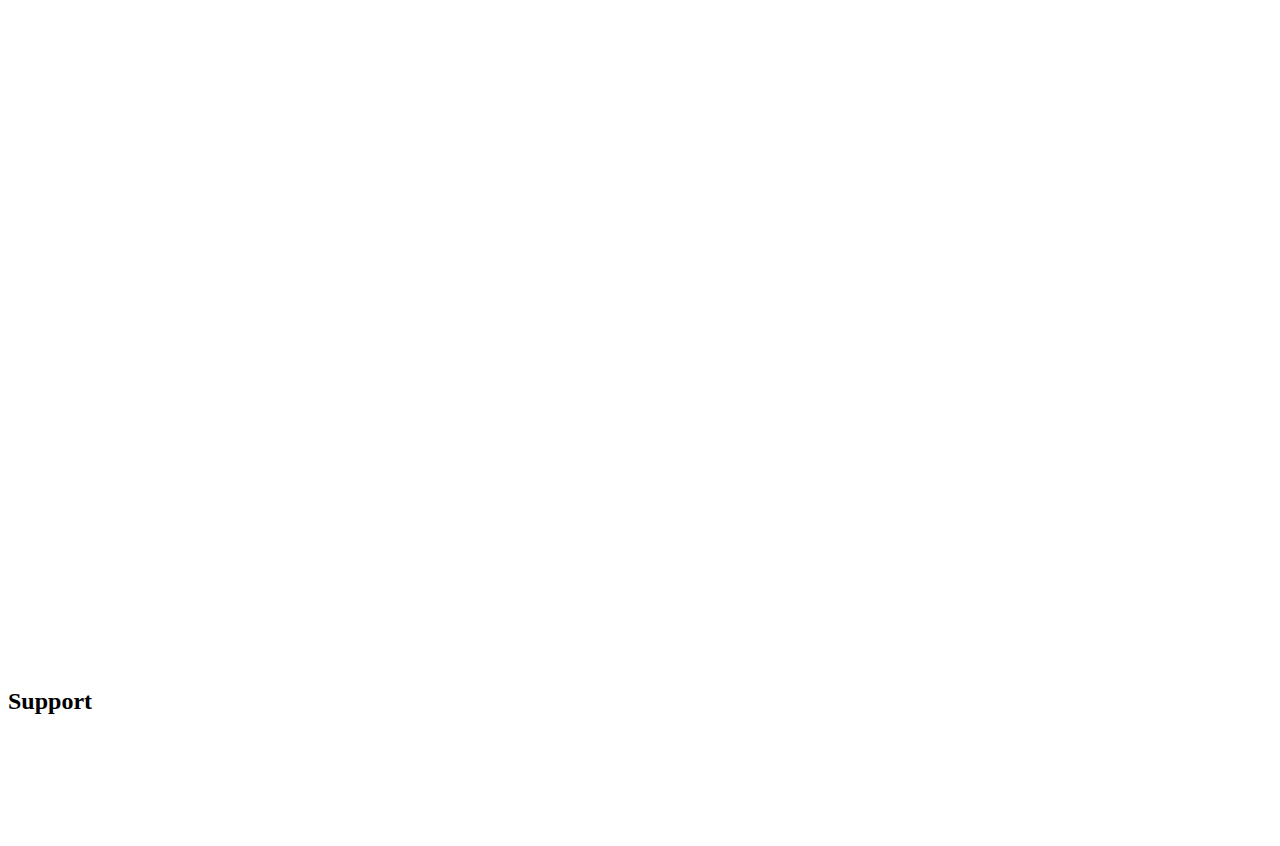
==== commit e36779f1: "Update index.html" ====
--- a/index.html
+++ b/index.html
@@ -5,10 +5,21 @@
     <meta name="viewport" content="width=device-width, initial-scale=1.0">
     <title>SeinHub - Roblox Scripts Hub</title>
     <link rel="stylesheet" href="https://cdnjs.cloudflare.com/ajax/libs/font-awesome/6.0.0/css/all.min.css">
-    <link href="https://cdn.sellix.io/static/css/embed.css" rel="stylesheet"/>
     <link href="https://fonts.googleapis.com/css2?family=Balthazar&display=swap" rel="stylesheet">
-    <link rel="stylesheet" href="styles/main.css">
+    <link rel="stylesheet" href="https://seinhub.com/styles/main.css">
     <link rel="icon" type="image/png" href="styles/SeinHub Logo.jpg">
+
+    <script type="text/javascript" src="https://pay.sellsn.io/embed.min.js"></script>
+    
+    <!-- Meta Tags -->
+    <meta name="description" content="Official SeinHub Website Hub, to BUY the PAID Script. and a FREE Script soon!">
+    <meta property="og:title" content="Best Scripts for Roblox">
+    <meta property="og:description" content="Discover the best scripts for Roblox and enhance your gaming experience.">
+    <meta property="og:image" content="styles/SeinHub Logo.jpg">
+    <meta property="og:image:width" content="1200">
+    <meta property="og:image:height" content="630">
+    <meta property="og:url" content="https://seinhub.com">
+    <meta property="og:type" content="website">
     <style>
         html {
             scroll-behavior: smooth;
@@ -331,7 +342,7 @@
             <span class="close-modal">&times;</span>
             <h2 class="modal-title">Choose Your Payment Method</h2>
             <div class="payment-options">
-                <button class="payment-button" data-sellix-product="678a919a40687">
+                <button class="payment-button" data-sellsn-sid="a88eb3bf-ad47-4871-b826-492e4260e9ae" data-sellsn-pid="d4e0eba4-30f2-4224-a5a6-16ef3ba6cf73">
                     <i class="fab fa-paypal"></i>
                     PayPal
                 </button>
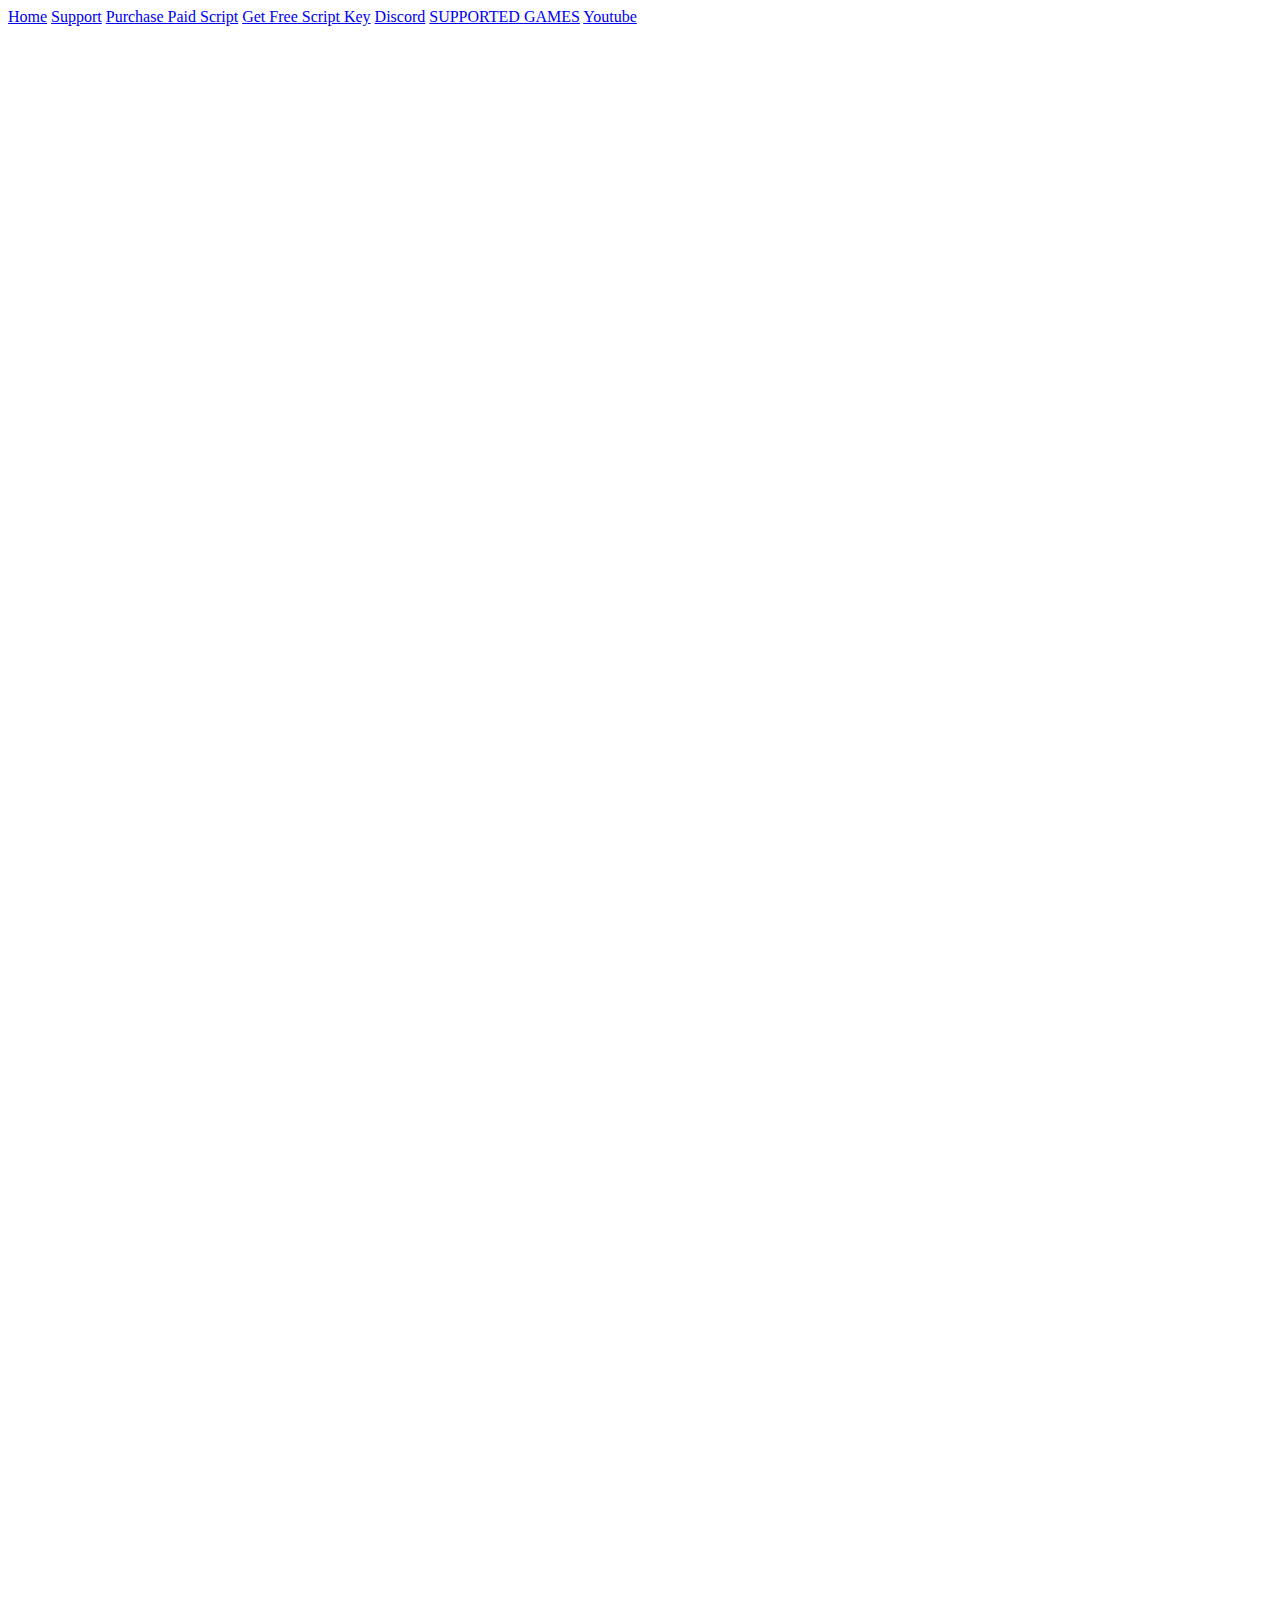
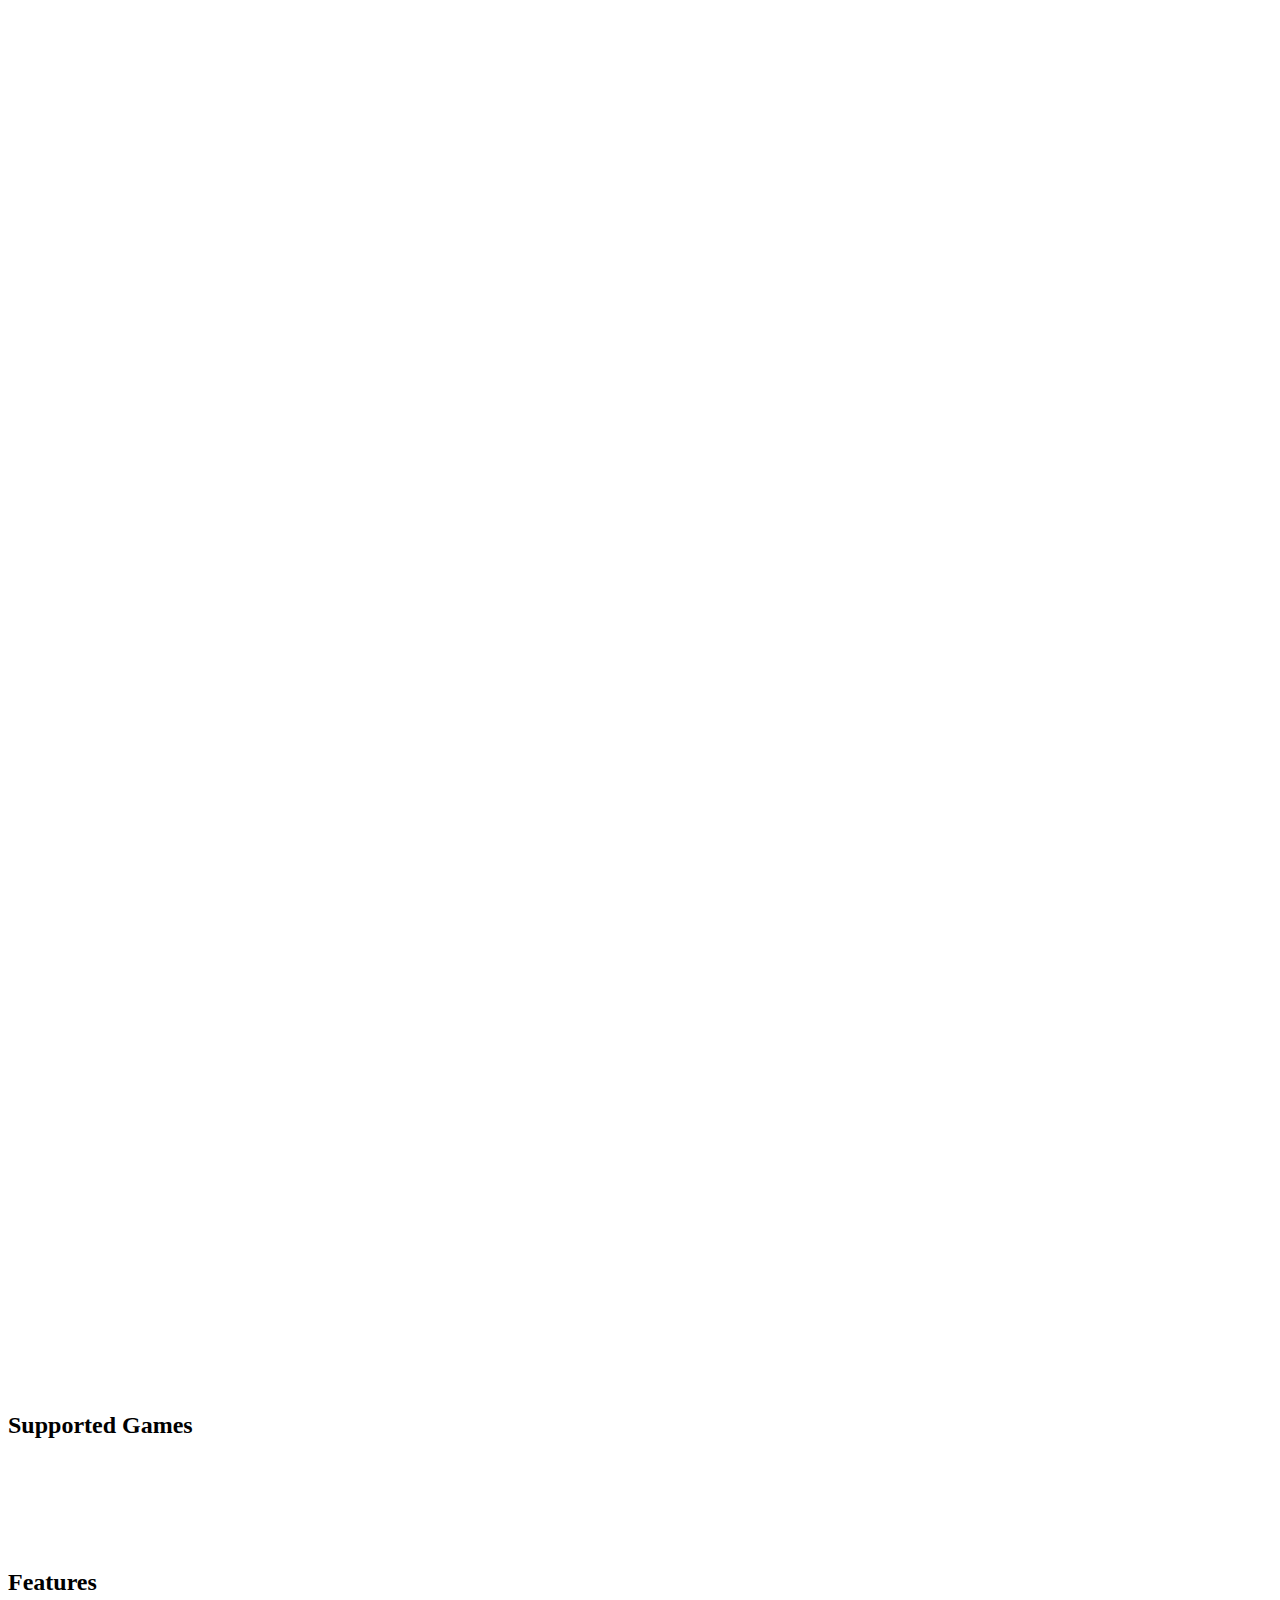
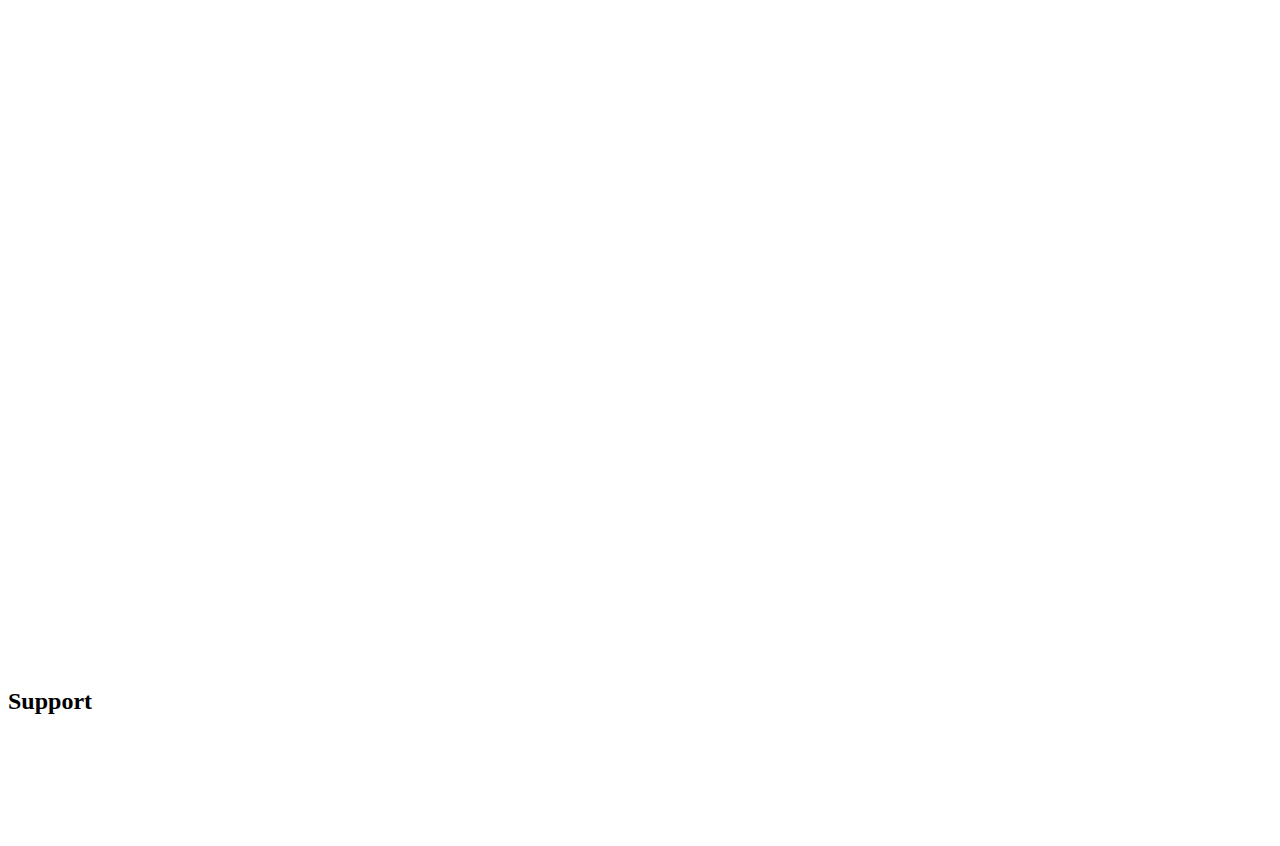
==== commit 3c87ef7f: "Update index.html" ====
--- a/index.html
+++ b/index.html
@@ -249,7 +249,8 @@
             <div class="nav-links">
                 <a href="#" class="nav-link">Home</a>
                 <a href="#support" class="nav-link">Support</a>
-                <a href="#" class="nav-link" id="navPurchaseBtn">Purchase</a>
+                <a href="#" class="nav-link" id="navPurchaseBtn">Purchase Paid Script</a>
+                <a href="https://work.ink/1XPj/SeinHub" class="nav-link" target="_blank">Get Free Script Key</a>
                 <a href="https://discord.gg/seinhub" class="nav-link" target="_blank">Discord</a>
                 <a href="#supported-games" class="nav-link">SUPPORTED GAMES</a>
                 <a href="https://www.youtube.com/@SynnH" class="nav-link" target="_blank">Youtube</a>
